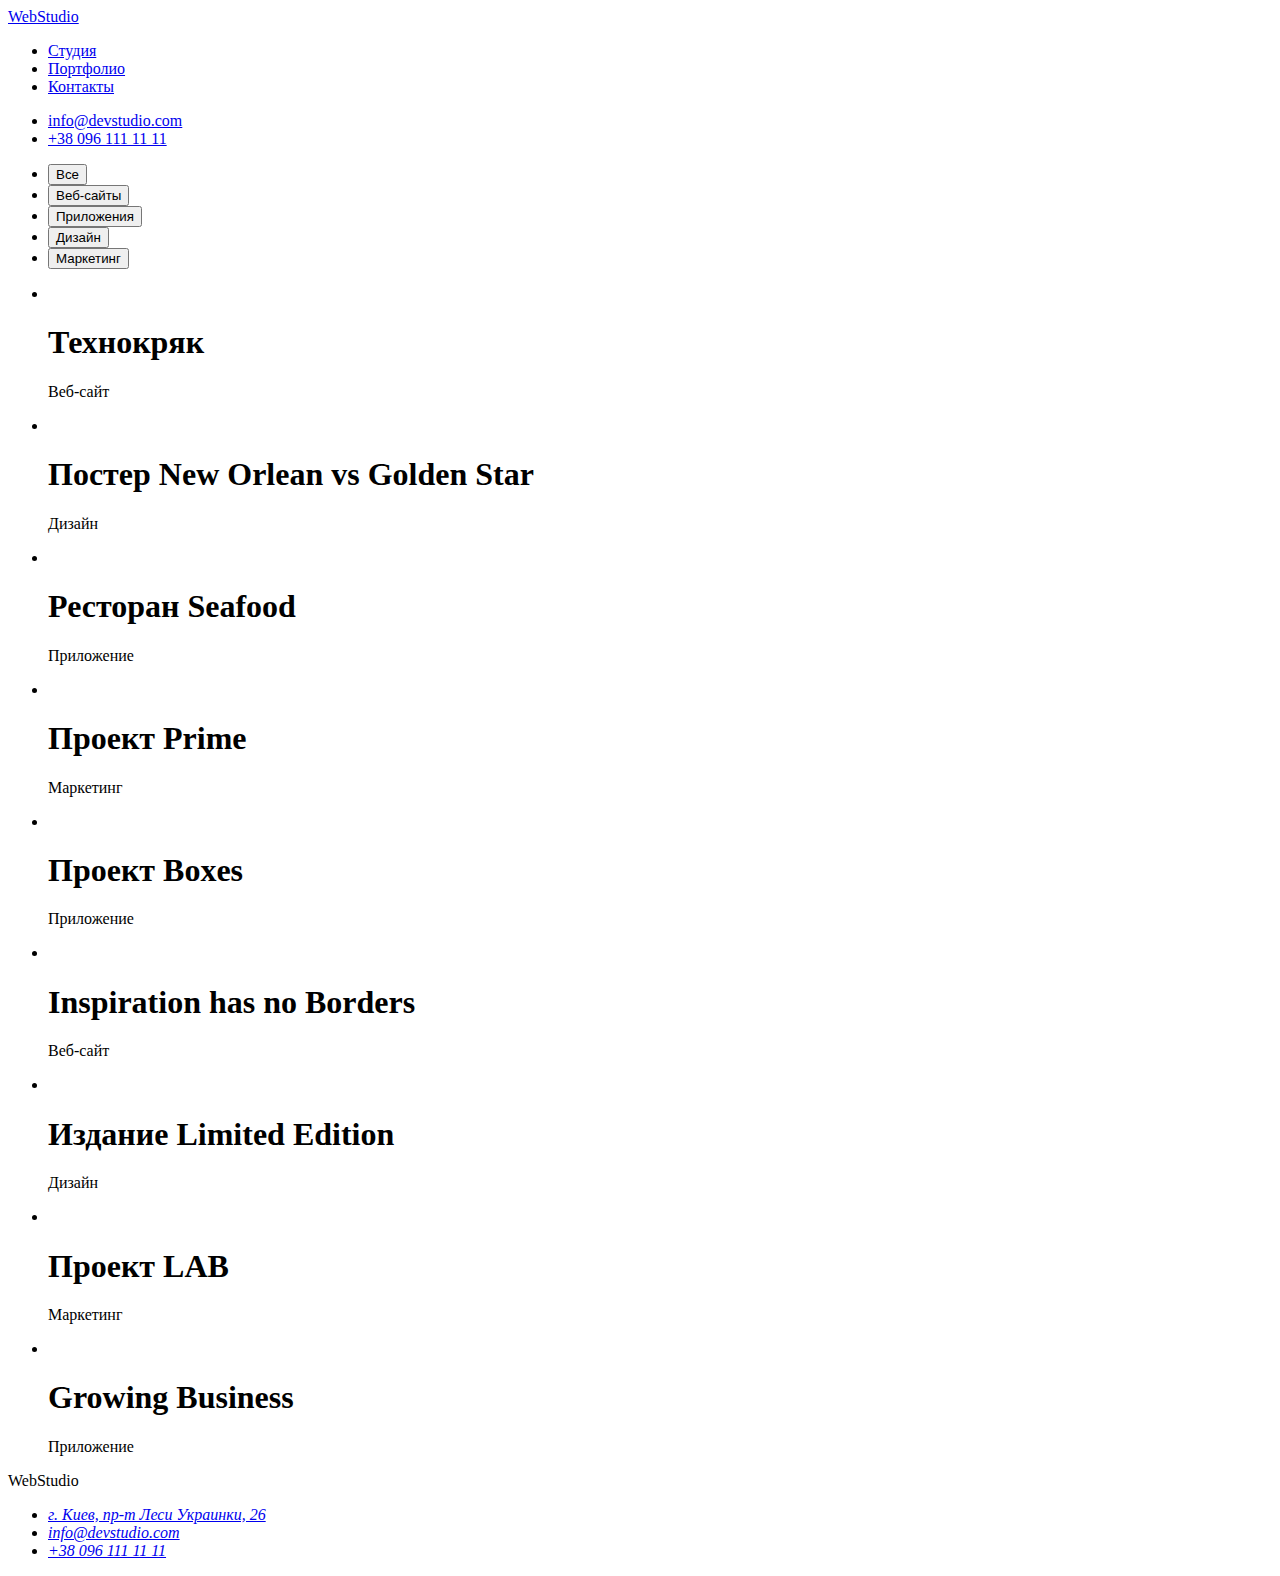
==== portfolio.html @ 0afb04c4 "Create portfolio.html" ====
<!DOCTYPE html>
<html lang="ru">
<head>
    <meta charset="UTF-8" />
    <meta http-equiv="X-UA-Compatible" content="IE=edge" />
    <meta name="viewport" content="width=device-width, initial-scale=1.0" />
    <title>WebStudio</title>
    <link rel="stylesheet" href="./CSS/styles.csss">
</head>
<body>
<!-- HEADER -->
    <header>
        <a href="./index.html"><span>WebStudio</span></a>
        <nav>
            <ul>
                <li><a href="./index.html">Студия</a></li>
                <li><a href="/">Портфолио</a></li>
                <li><a href="/">Контакты</a></li>
            </ul>
        </nav>
        <ul>
            <li><a href="mailto:info@devstudio.com">info@devstudio.com</a></li>
            <li><a href="tel:+38-096-111-11-11">+38 096 111 11 11</a></li>
        </ul>
    </header>
    <main>
<!-- MAIN  -->
     <section>
        <h1 hidden> портфолио проектов</h1>
        <ul>
            <li><button type="button">Все</button></li>
            <li><button type="button">Веб-сайты</button></li>
            <li><button type="button">Приложения</button></li>
            <li><button type="button">Дизайн</button></li>
            <li><button type="button">Маркетинг</button></li>
        </ul>
     </section>
<!-- Portfolio cards -->
     <section>
        <ul>
            <li>
                <a href=""><img src="./image/portfolio/img-1.jpg" alt="" width="370"></a>
                <h1>Технокряк</h1>
                <p>Веб-сайт</p>
            </li>
            <li>
                <a href=""><img src="./image/portfolio/img-2.jpg" alt="" width="370"></a>
                <h1>Постер New Orlean vs Golden Star</h1>
                <p>Дизайн</p>
            </li>
            <li>
                <a href=""><img src="./image/portfolio/img-3.jpg" alt="" width="370"></a>
                <h1>Ресторан Seafood</h1>
                <p>Приложение</p>
            </li>
            <li>
                <a href=""><img src="./image/portfolio/img-4.jpg" alt="" width="370"></a>
                <h1>Проект Prime</h1>
                <p>Маркетинг</p>
            </li>
            <li>
                <a href=""><img src="./image/portfolio/img-5.jpg" alt="" width="370"></a>
                <h1>Проект Boxes</h1>
                <p>Приложение</p>
            </li>
            <li>
                <a href=""><img src="./image/portfolio/img-6.jpg" alt="" width="370"></a>
                <h1 lang="en">Inspiration has no Borders</h1>
                <p>Веб-сайт</p>
            </li>
            <li>
                <a href=""><img src="./image/portfolio/img-7.jpg" alt="" width="370"></a>
                <h1>Издание Limited Edition</h1>
                <p>Дизайн</p>
            </li>
            <li>
                <a href=""><img src="./image/portfolio/img-8.jpg" alt="" width="370"></a>
                <h1>Проект LAB</h1>
                <p>Маркетинг</p>
            </li>
            <li>
                <a href=""><img src="./image/portfolio/img-9.jpg" alt="" width="370"></a>
                <h1 lang="en">Growing Business</h1>
                <p>Приложение</p>
            </li>
        </ul>
     </section>
    </main>
    <footer>
  <!--Footer  -->
        <span>WebStudio</span>
        <address>
            <ul>
                <li><a href="https://goo.gl/maps/YeNabfr8arw7dKwr5" rel="noopener noreferrer"> г. Киев, пр-т Леси Украинки,
                        26</a></li>
                <li><a href="mailto:info@devstudio.com">info@devstudio.com</a></li>
                <li><a href="tel:+38-096-111-11-11">+38 096 111 11 11</a></li>
            </ul>
        </address>
    </footer>
    </body>
    </html>
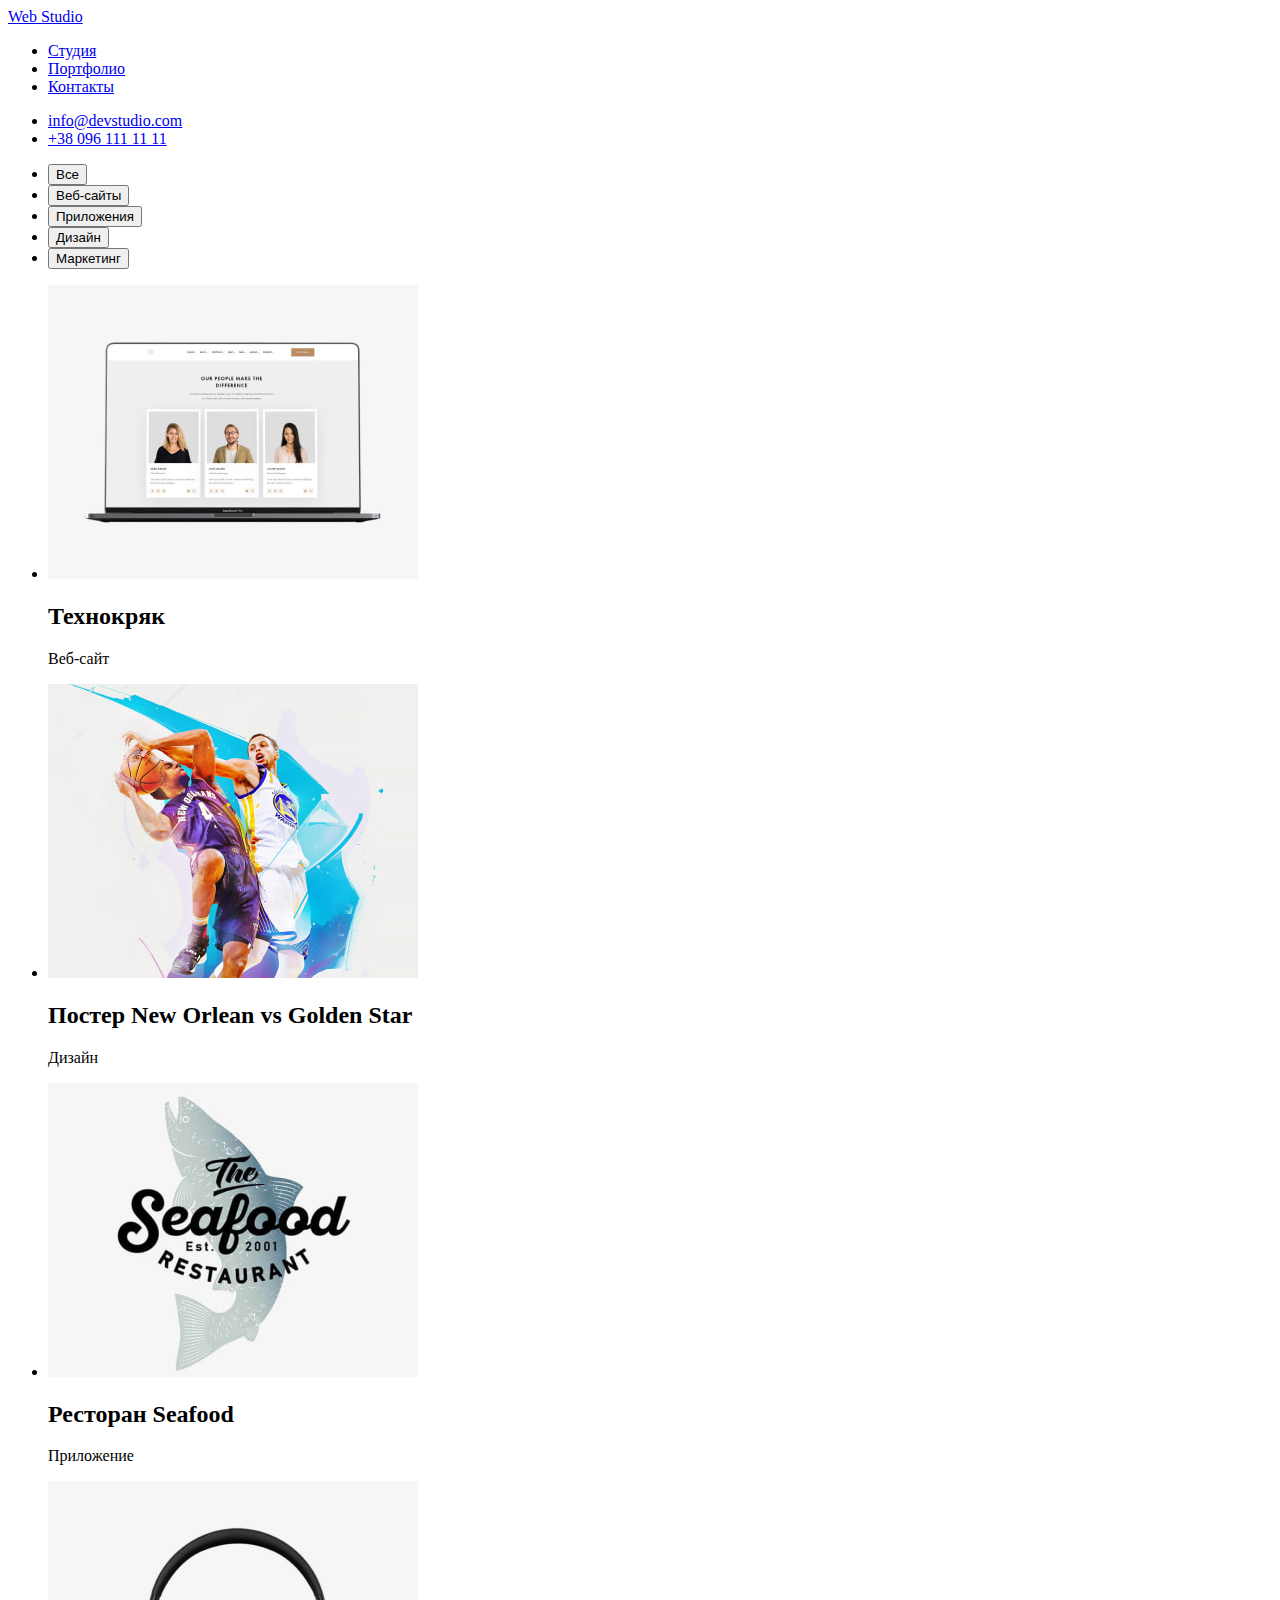
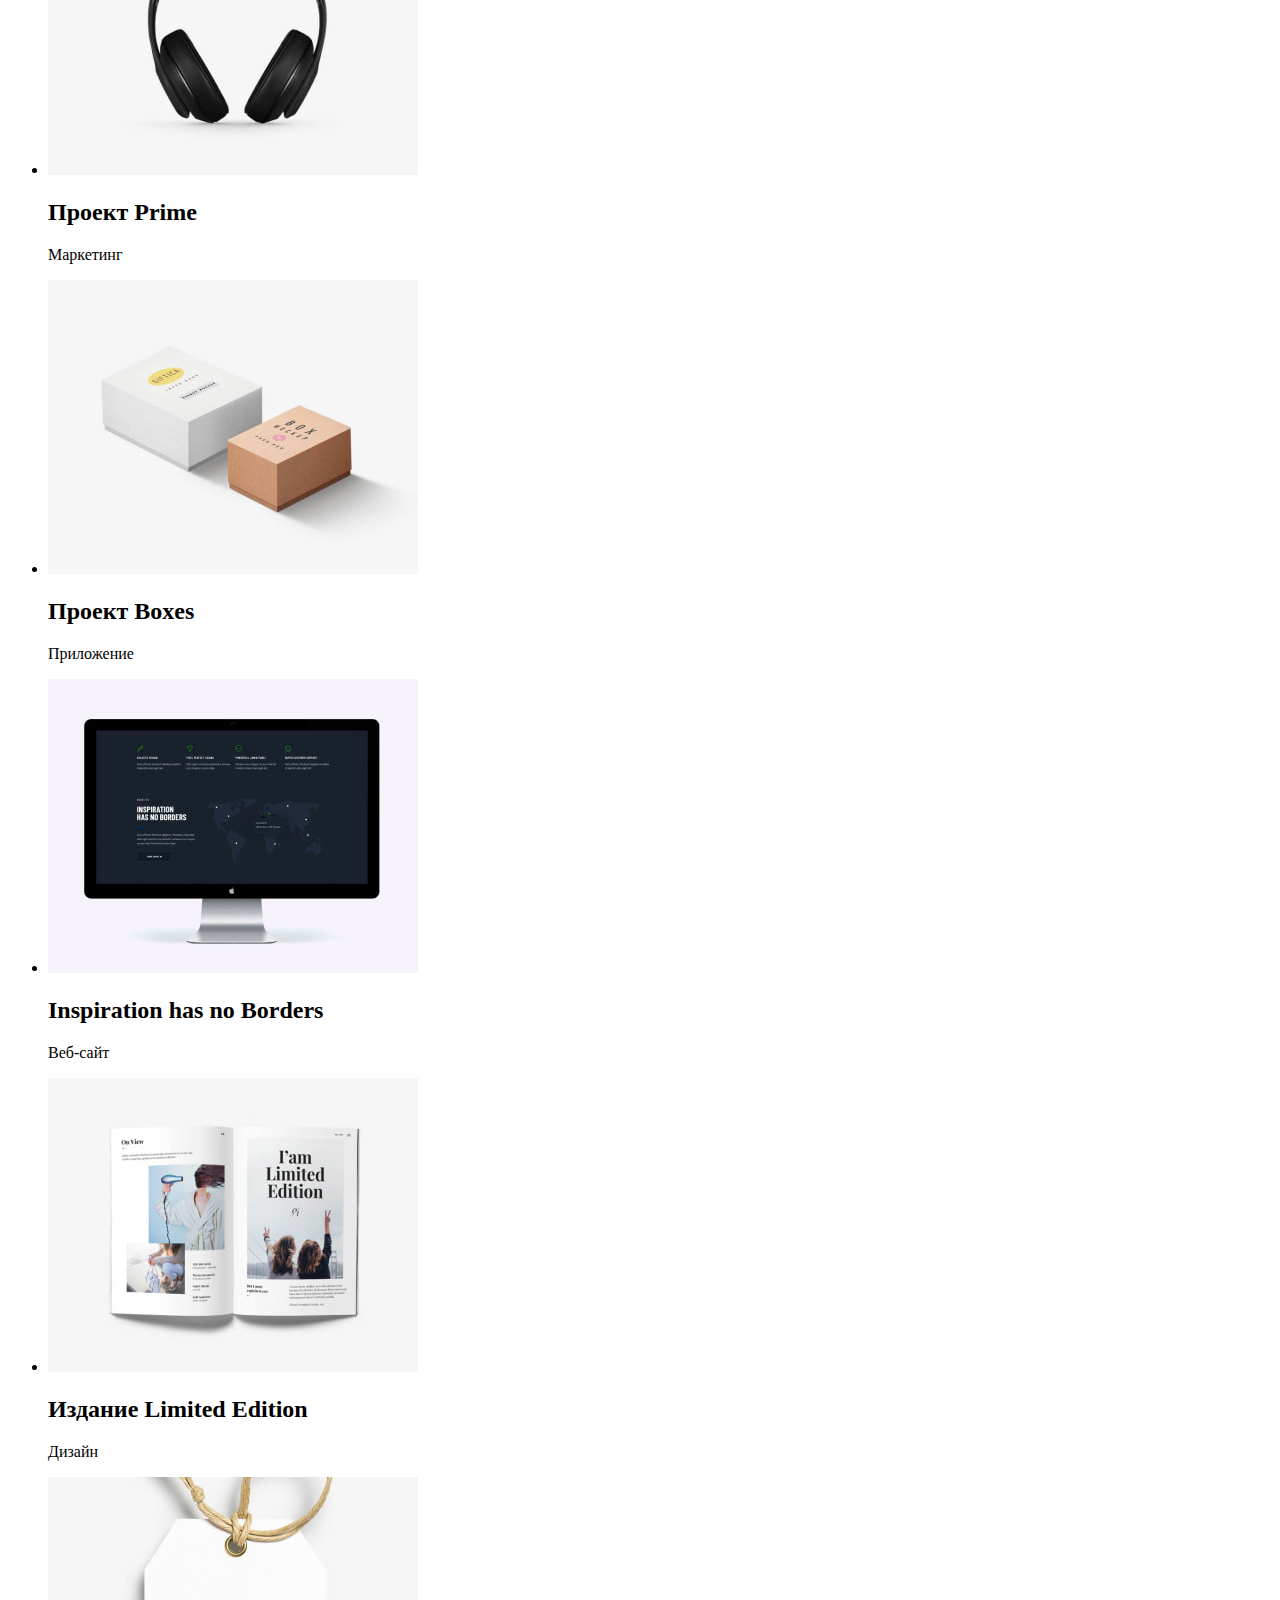
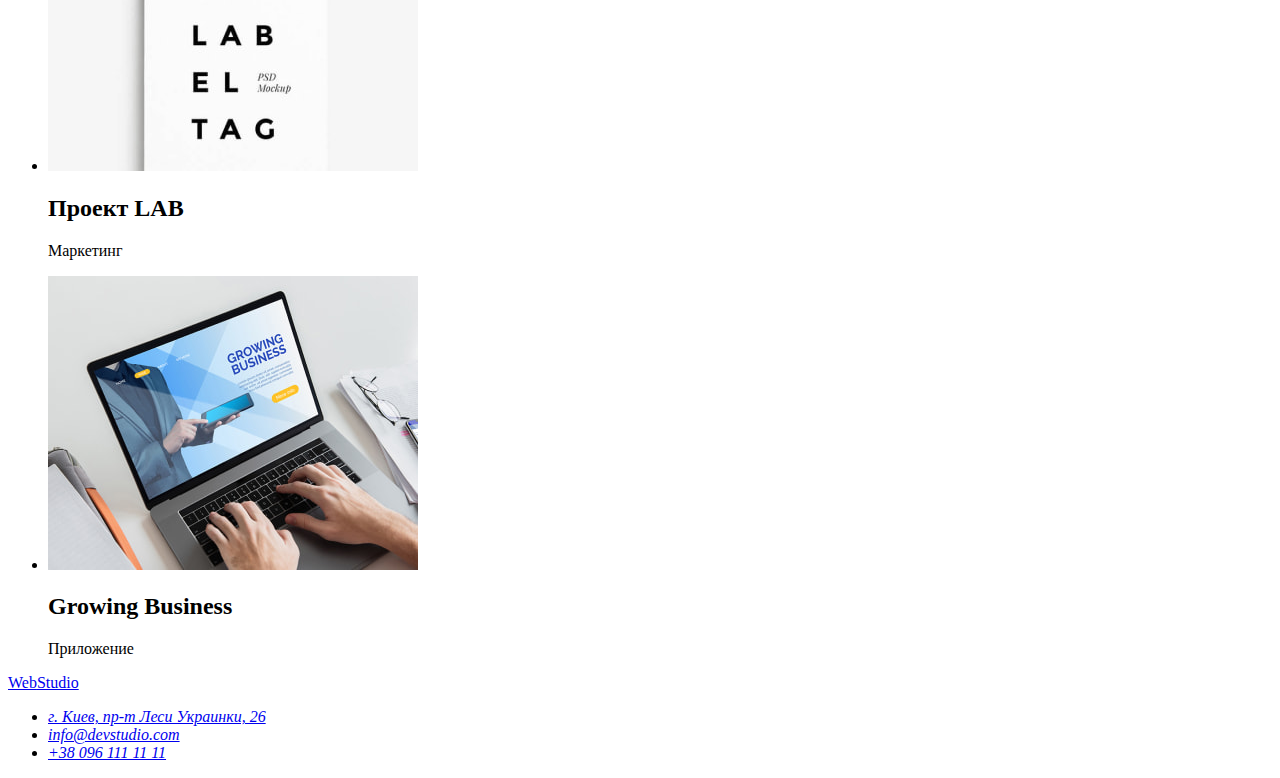
==== commit d40e17d2: "Update portfolio.html" ====
--- a/portfolio.html
+++ b/portfolio.html
@@ -5,96 +5,96 @@
     <meta http-equiv="X-UA-Compatible" content="IE=edge" />
     <meta name="viewport" content="width=device-width, initial-scale=1.0" />
     <title>WebStudio</title>
-    <link rel="stylesheet" href="./CSS/styles.csss">
+    <link rel="stylesheet" href="./CSS/styles.css">
 </head>
 <body>
 <!-- HEADER -->
-    <header>
-        <a href="./index.html"><span>WebStudio</span></a>
-        <nav>
-            <ul>
-                <li><a href="./index.html">Студия</a></li>
-                <li><a href="/">Портфолио</a></li>
-                <li><a href="/">Контакты</a></li>
+    <header class="header">
+        <a class="logo" href="./index.html"><span class="logo-acent">Web</span> Studio</a>
+        <nav class="site-nav">
+            <ul class="site-nav-list">
+                <li class="list-item"><a class="link" href="./index.html">Студия</a></li>
+                <li class="list-item"><a class="link" href="/">Портфолио</a></li>
+                <li class="list-item"><a class="link" href="/">Контакты</a></li>
             </ul>
         </nav>
-        <ul>
-            <li><a href="mailto:info@devstudio.com">info@devstudio.com</a></li>
-            <li><a href="tel:+38-096-111-11-11">+38 096 111 11 11</a></li>
+        <ul class="auth-nav">
+            <li class="list-item"><a class="link" href="mailto:info@devstudio.com">info@devstudio.com</a></li>
+            <li class="list-item"><a class="link" href="tel:+38-096-111-11-11">+38 096 111 11 11</a></li>
         </ul>
     </header>
     <main>
 <!-- MAIN  -->
-     <section>
+     <section class="main">
         <h1 hidden> портфолио проектов</h1>
-        <ul>
-            <li><button type="button">Все</button></li>
-            <li><button type="button">Веб-сайты</button></li>
-            <li><button type="button">Приложения</button></li>
-            <li><button type="button">Дизайн</button></li>
-            <li><button type="button">Маркетинг</button></li>
+        <ul class="filter">
+            <li><button class="filter-btn" type="button">Все</button></li>
+            <li><button class="filter-btn" type="button">Веб-сайты</button></li>
+            <li><button class="filter-btn" type="button">Приложения</button></li>
+            <li><button class="filter-btn" type="button">Дизайн</button></li>
+            <li><button class="filter-btn" type="button">Маркетинг</button></li>
         </ul>
      </section>
 <!-- Portfolio cards -->
-     <section>
-        <ul>
-            <li>
-                <a href=""><img src="./image/portfolio/img-1.jpg" alt="" width="370"></a>
-                <h1>Технокряк</h1>
+     <section class="portfolio">
+        <ul class="portfolio-list">
+            <li class="portfolio-item">
+                <a href=""><img src="./image/portfolio/img-1.jpg" alt="веб-сайт технокряк" width="370"></a>
+                <h2 class="section-title">Технокряк</h2>
                 <p>Веб-сайт</p>
             </li>
-            <li>
-                <a href=""><img src="./image/portfolio/img-2.jpg" alt="" width="370"></a>
-                <h1>Постер New Orlean vs Golden Star</h1>
+            <li class="portfolio-item">
+                <a href=""><img src="./image/portfolio/img-2.jpg" alt="постер баскетбольного турнира" width="370"></a>
+                <h2 class="section-title">Постер New Orlean vs Golden Star</h2>
                 <p>Дизайн</p>
             </li>
-            <li>
-                <a href=""><img src="./image/portfolio/img-3.jpg" alt="" width="370"></a>
-                <h1>Ресторан Seafood</h1>
+            <li class="portfolio-item">
+                <a href=""><img src="./image/portfolio/img-3.jpg" alt="обложка приложения рыбный ресторан" width="370"></a>
+                <h2 class="section-title">Ресторан Seafood</h2>
                 <p>Приложение</p>
             </li>
-            <li>
-                <a href=""><img src="./image/portfolio/img-4.jpg" alt="" width="370"></a>
-                <h1>Проект Prime</h1>
+            <li class="portfolio-item">
+                <a href=""><img src="./image/portfolio/img-4.jpg" alt="наушники" width="370"></a>
+                <h2 class="section-title">Проект Prime</h2>
                 <p>Маркетинг</p>
             </li>
-            <li>
-                <a href=""><img src="./image/portfolio/img-5.jpg" alt="" width="370"></a>
-                <h1>Проект Boxes</h1>
+            <li class="portfolio-item">
+                <a href=""><img src="./image/portfolio/img-5.jpg" alt="две коробки" width="370"></a>
+                <h2 class="section-title">Проект Boxes</h2>
                 <p>Приложение</p>
             </li>
-            <li>
-                <a href=""><img src="./image/portfolio/img-6.jpg" alt="" width="370"></a>
-                <h1 lang="en">Inspiration has no Borders</h1>
+            <li class="portfolio-item">
+                <a href=""><img src="./image/portfolio/img-6.jpg" alt="монитор" width="370"></a>
+                <h2 class="section-title" lang="en">Inspiration has no Borders</h2>
                 <p>Веб-сайт</p>
             </li>
-            <li>
-                <a href=""><img src="./image/portfolio/img-7.jpg" alt="" width="370"></a>
-                <h1>Издание Limited Edition</h1>
+            <li class="portfolio-item">
+                <a href=""><img src="./image/portfolio/img-7.jpg" alt="дизайн издания" width="370"></a>
+                <h2 class="section-title">Издание Limited Edition</h2>
                 <p>Дизайн</p>
             </li>
-            <li>
-                <a href=""><img src="./image/portfolio/img-8.jpg" alt="" width="370"></a>
-                <h1>Проект LAB</h1>
+            <li class="portfolio-item">
+                <a href=""><img src="./image/portfolio/img-8.jpg" alt="бирка лаб" width="370"></a>
+                <h2 class="section-title">Проект LAB</h2>
                 <p>Маркетинг</p>
             </li>
-            <li>
-                <a href=""><img src="./image/portfolio/img-9.jpg" alt="" width="370"></a>
-                <h1 lang="en">Growing Business</h1>
+            <li class="portfolio-item">
+                <a href=""><img src="./image/portfolio/img-9.jpg" alt="ноутбук" width="370"></a>
+                <h2 class="section-title" lang="en">Growing Business</h2>
                 <p>Приложение</p>
             </li>
         </ul>
      </section>
     </main>
-    <footer>
-  <!--Footer  -->
-        <span>WebStudio</span>
-        <address>
-            <ul>
-                <li><a href="https://goo.gl/maps/YeNabfr8arw7dKwr5" rel="noopener noreferrer"> г. Киев, пр-т Леси Украинки,
-                        26</a></li>
-                <li><a href="mailto:info@devstudio.com">info@devstudio.com</a></li>
-                <li><a href="tel:+38-096-111-11-11">+38 096 111 11 11</a></li>
+<!-- Footer -->
+    <footer class="footer">
+        <a class="logo" href="./index.html"><span class="logo-acent">Web</span>Studio</a>
+        <address class="address">
+            <ul class="address-list">
+                <li class="addres-item"><a class="address-link" href="https://goo.gl/maps/YeNabfr8arw7dKwr5"
+                        rel="noopener noreferrer"> г. Киев, пр-т Леси Украинки, 26</a></li>
+                <li class="addres-item"><a class="address-link" href="mailto:info@devstudio.com">info@devstudio.com</a></li>
+                <li class="addres-item"><a class="address-link" href="tel:+38-096-111-11-11">+38 096 111 11 11</a></li>
             </ul>
         </address>
     </footer>
--- a/CSS/styles.css
+++ b/CSS/styles.css
@@ -0,0 +1,6 @@
+:root {
+    --text-color-title: #212121;
+    --text-color: #757575;
+    --text-acent: #2196F3;
+    --text-whithe: #FFFFFF;
+}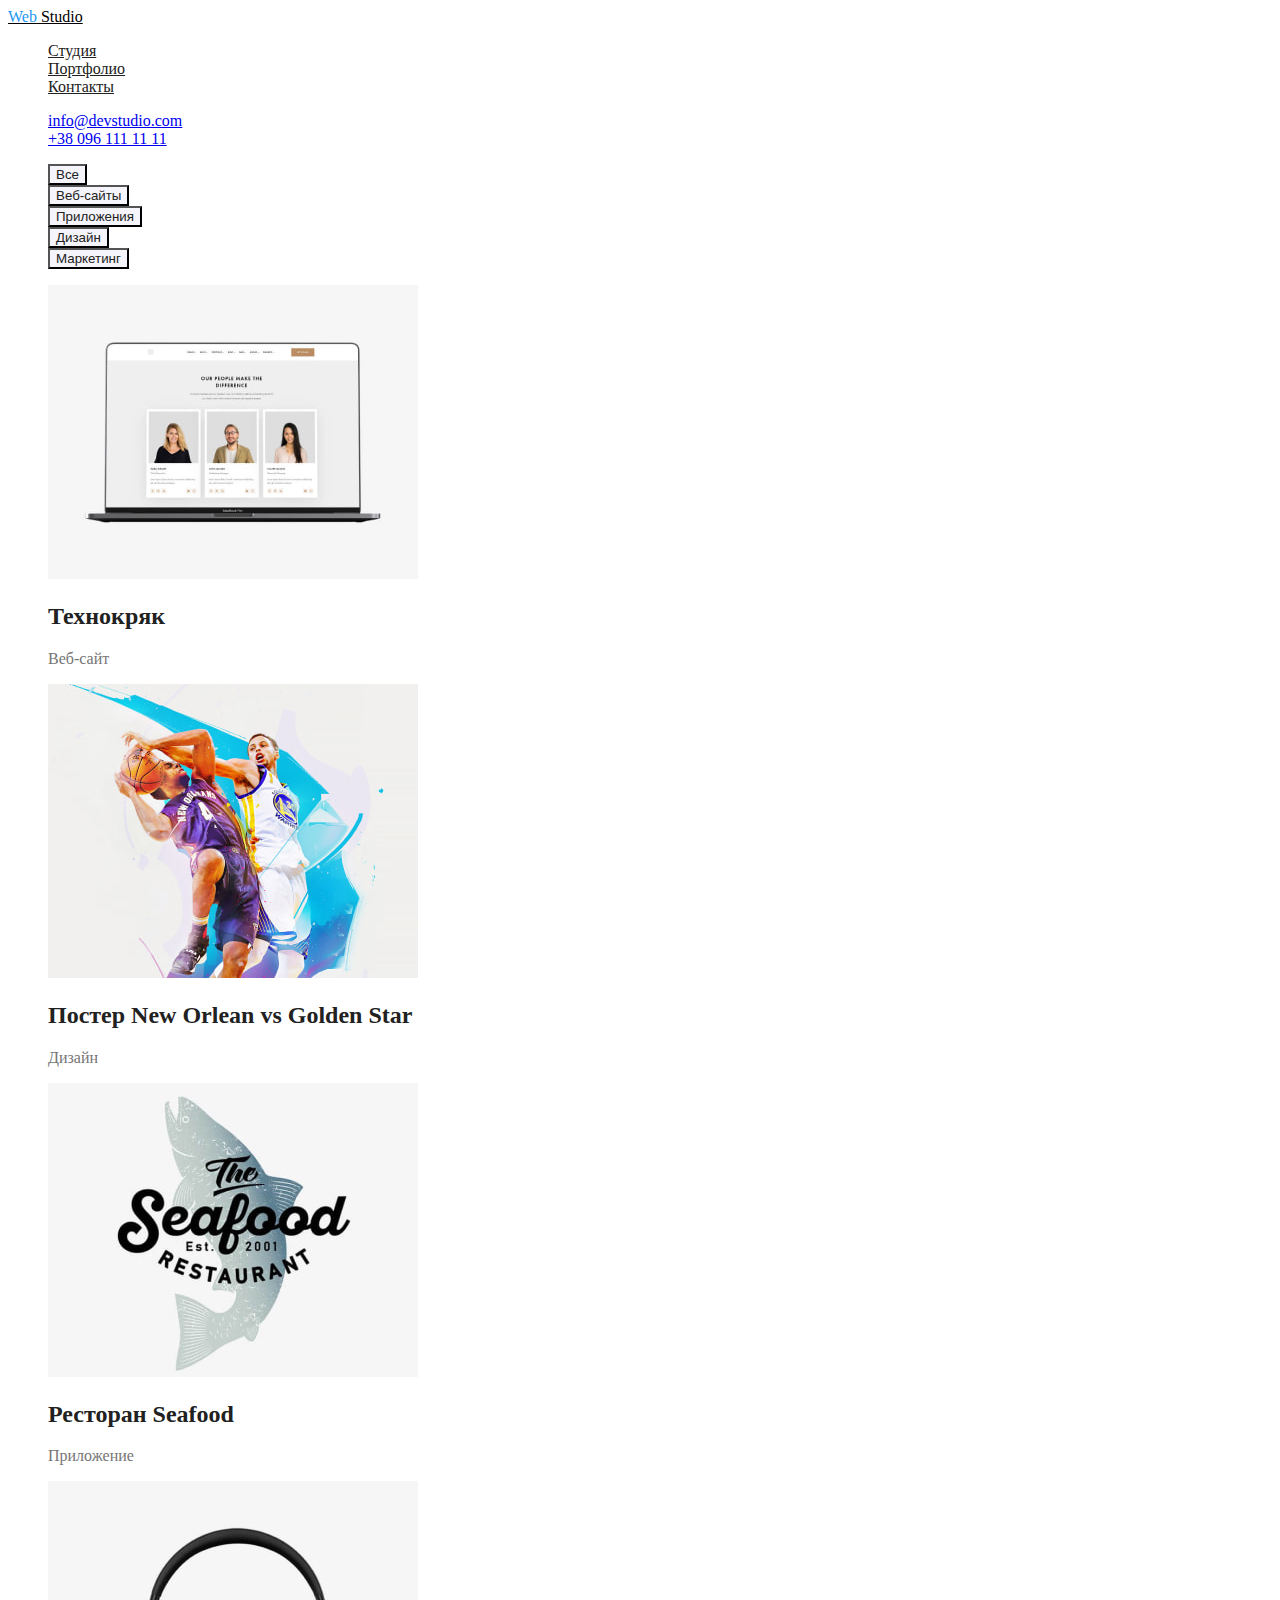
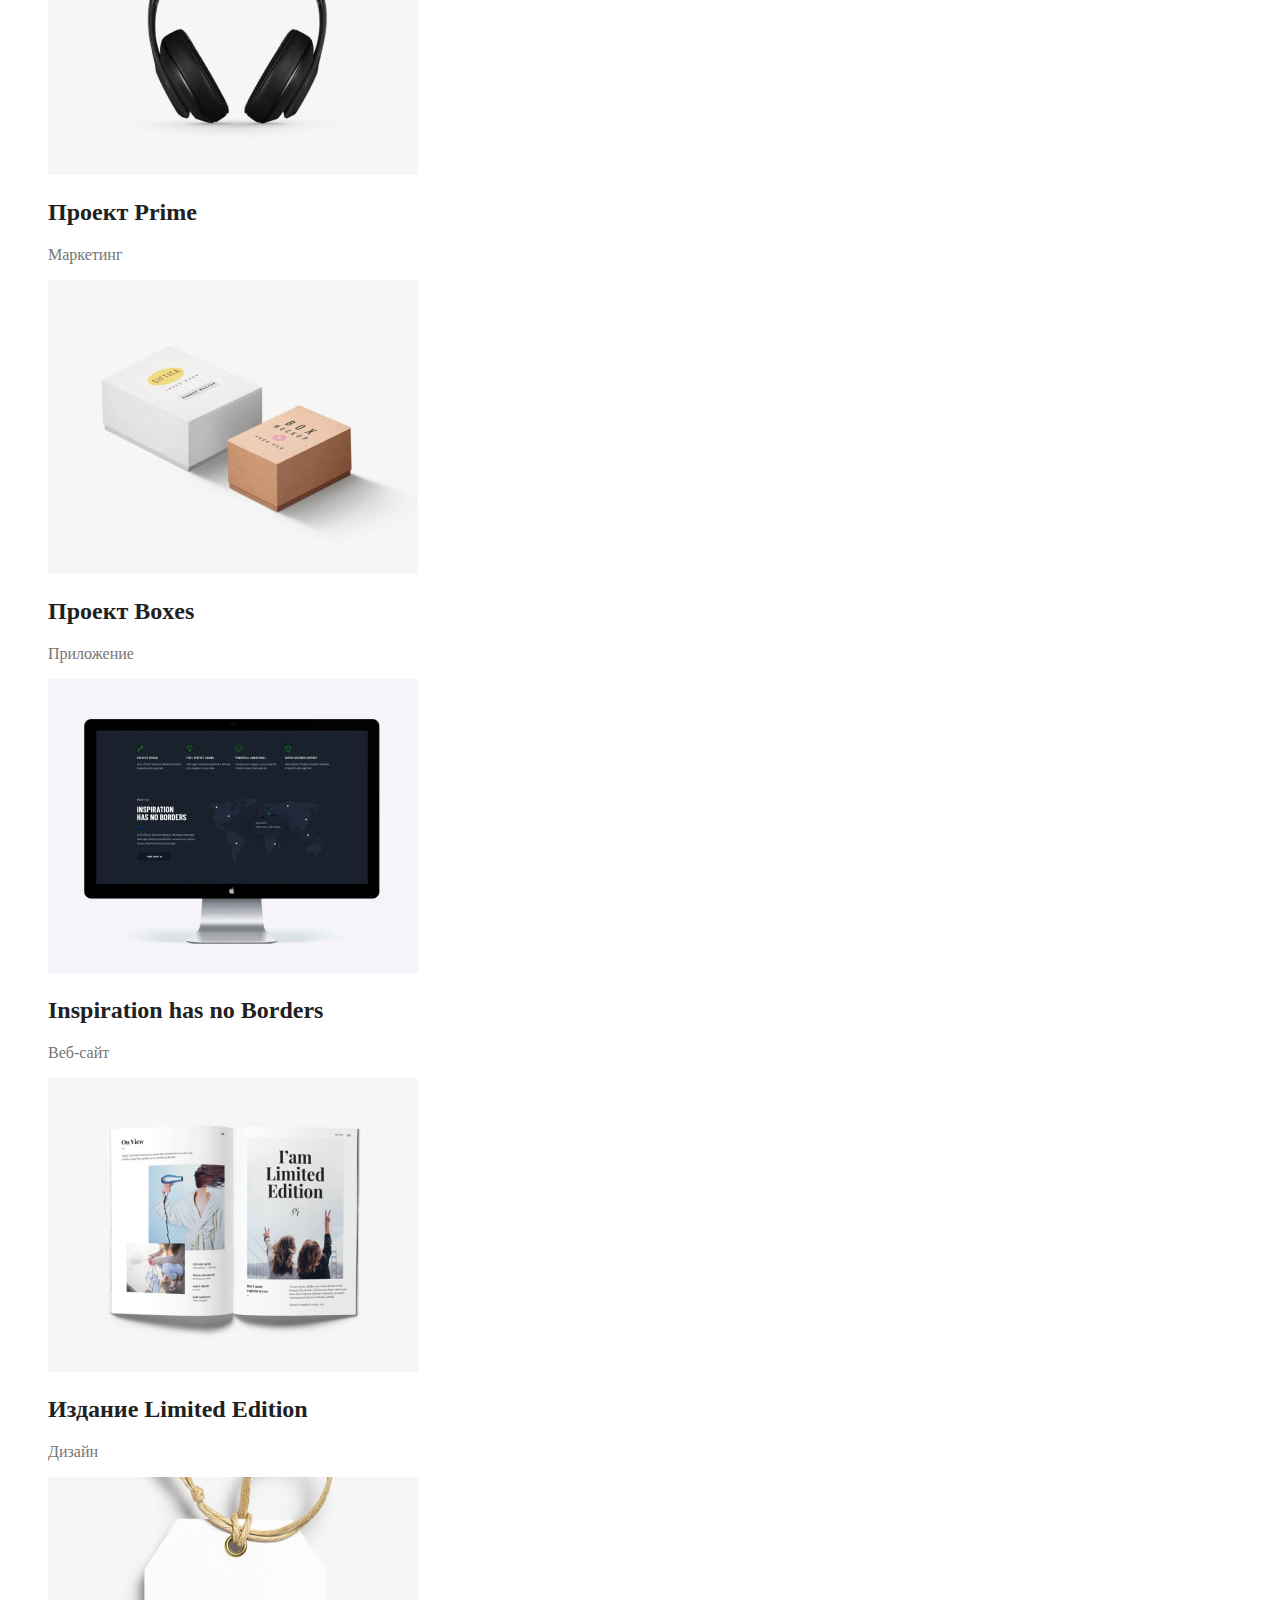
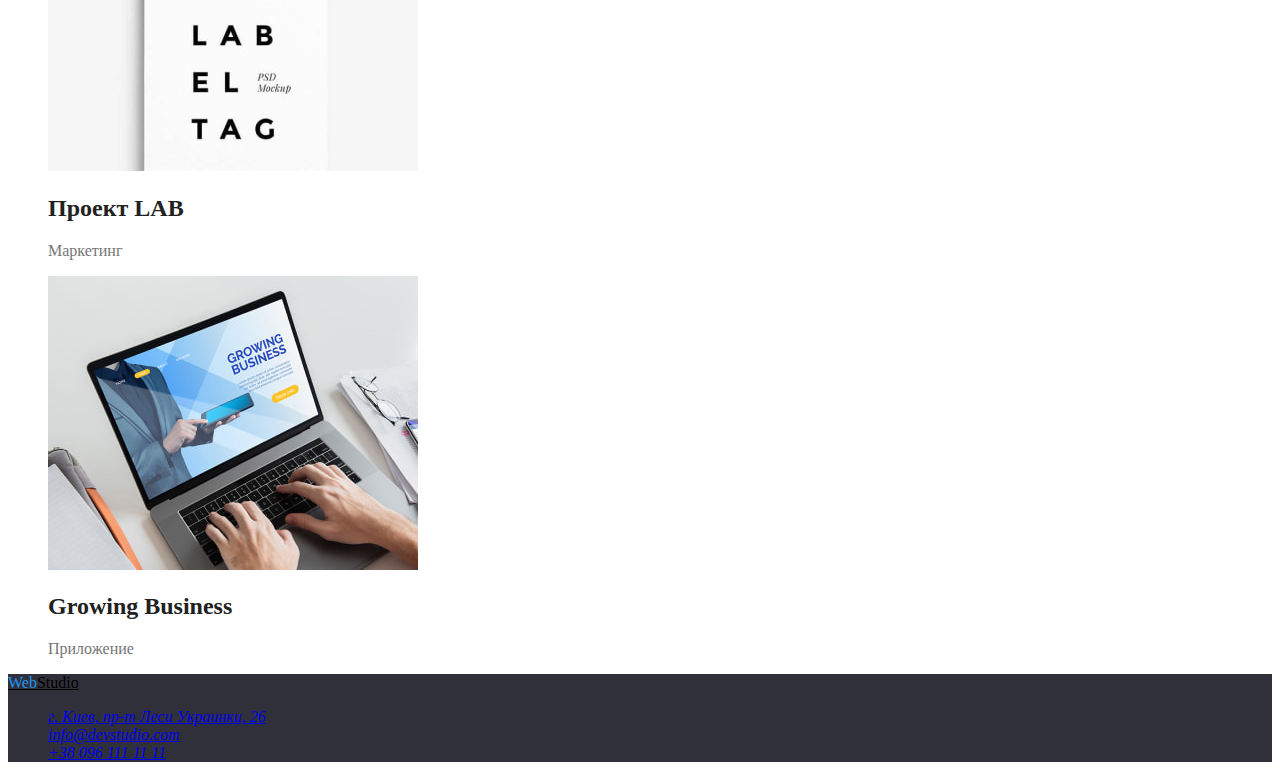
==== commit a9ff9279: "Update portfolio.html" ====
--- a/portfolio.html
+++ b/portfolio.html
@@ -5,6 +5,12 @@
     <meta http-equiv="X-UA-Compatible" content="IE=edge" />
     <meta name="viewport" content="width=device-width, initial-scale=1.0" />
     <title>WebStudio</title>
+    <link rel="preconnect" href="https://fonts.googleapis.com">
+    <link rel="preconnect" href="https://fonts.gstatic.com" crossorigin>
+    <link href="https://fonts.googleapis.com/css2?family=Montserrat:wght@400;700&family=Raleway:wght@700&display=swap" rel="stylesheet">
+    <link rel="preconnect" href="https://fonts.googleapis.com">
+    <link rel="preconnect" href="https://fonts.gstatic.com" crossorigin>
+    <link href="https://fonts.googleapis.com/css2?family=Montserrat:wght@400;700&family=Raleway:wght@700&family=Roboto:wght@400;500;700;900&display=swap" rel="stylesheet">
     <link rel="stylesheet" href="./CSS/styles.css">
 </head>
 <body>
--- a/CSS/styles.css
+++ b/CSS/styles.css
@@ -1,6 +1,77 @@
 :root {
     --text-color-title: #212121;
     --text-color: #757575;
-    --text-acent: #2196F3;
-    --text-whithe: #FFFFFF;
+    --acent: #2196F3;
+    --background: #E5E5E5;
+    --white: #ffffff;
+    --dark: #2F303A;
+}
+/* основные стили */
+body {
+    color: var(--text-color);
+    background-color: var(--white);
+}
+ul {
+    list-style: none;
+}
+.section-title,
+.title {
+    color: var(--text-color-title);
+}
+.logo {
+    color: #000000;
+}
+.logo span {
+    color: var(--acent);
+}
+
+/* стили для меню сайта */
+.site-nav a {
+    color: var(--text-color-title);
+}
+.site-nav a:hover,
+.site-nav a:focus {
+    color: var(--acent);
+}
+.auth-nav a:hover,
+.auth-nav a:focus {
+        color: var(--acent);
+    }
+/* стили для героя */
+.hero {
+    background-color: var(--dark);
+}
+.hero-title {
+    color: var(--white);
+}
+.hero-button {
+    color: var(--white);
+    background-color: var(--acent);
+}
+/* стили для секции наша команда */
+.team {
+    background-color: var(--background);
+}
+.team-list li {
+    background-color: var(--white);
+}
+/* стили для футера */
+footer {
+    background-color: var(--dark);
+}
+.address-list {
+    color: #FFFFFF99;
+}
+.address-list:first-child {
+    color: var(--white);
+}
+/* стили кнопок фильтра в портфолио */
+button {
+    color: var(--text-color-title);
+    background-color: #F5F4FA;
+}
+button:hover,
+button:focus {
+color: var(--white);
+background-color: var(--acent);
 }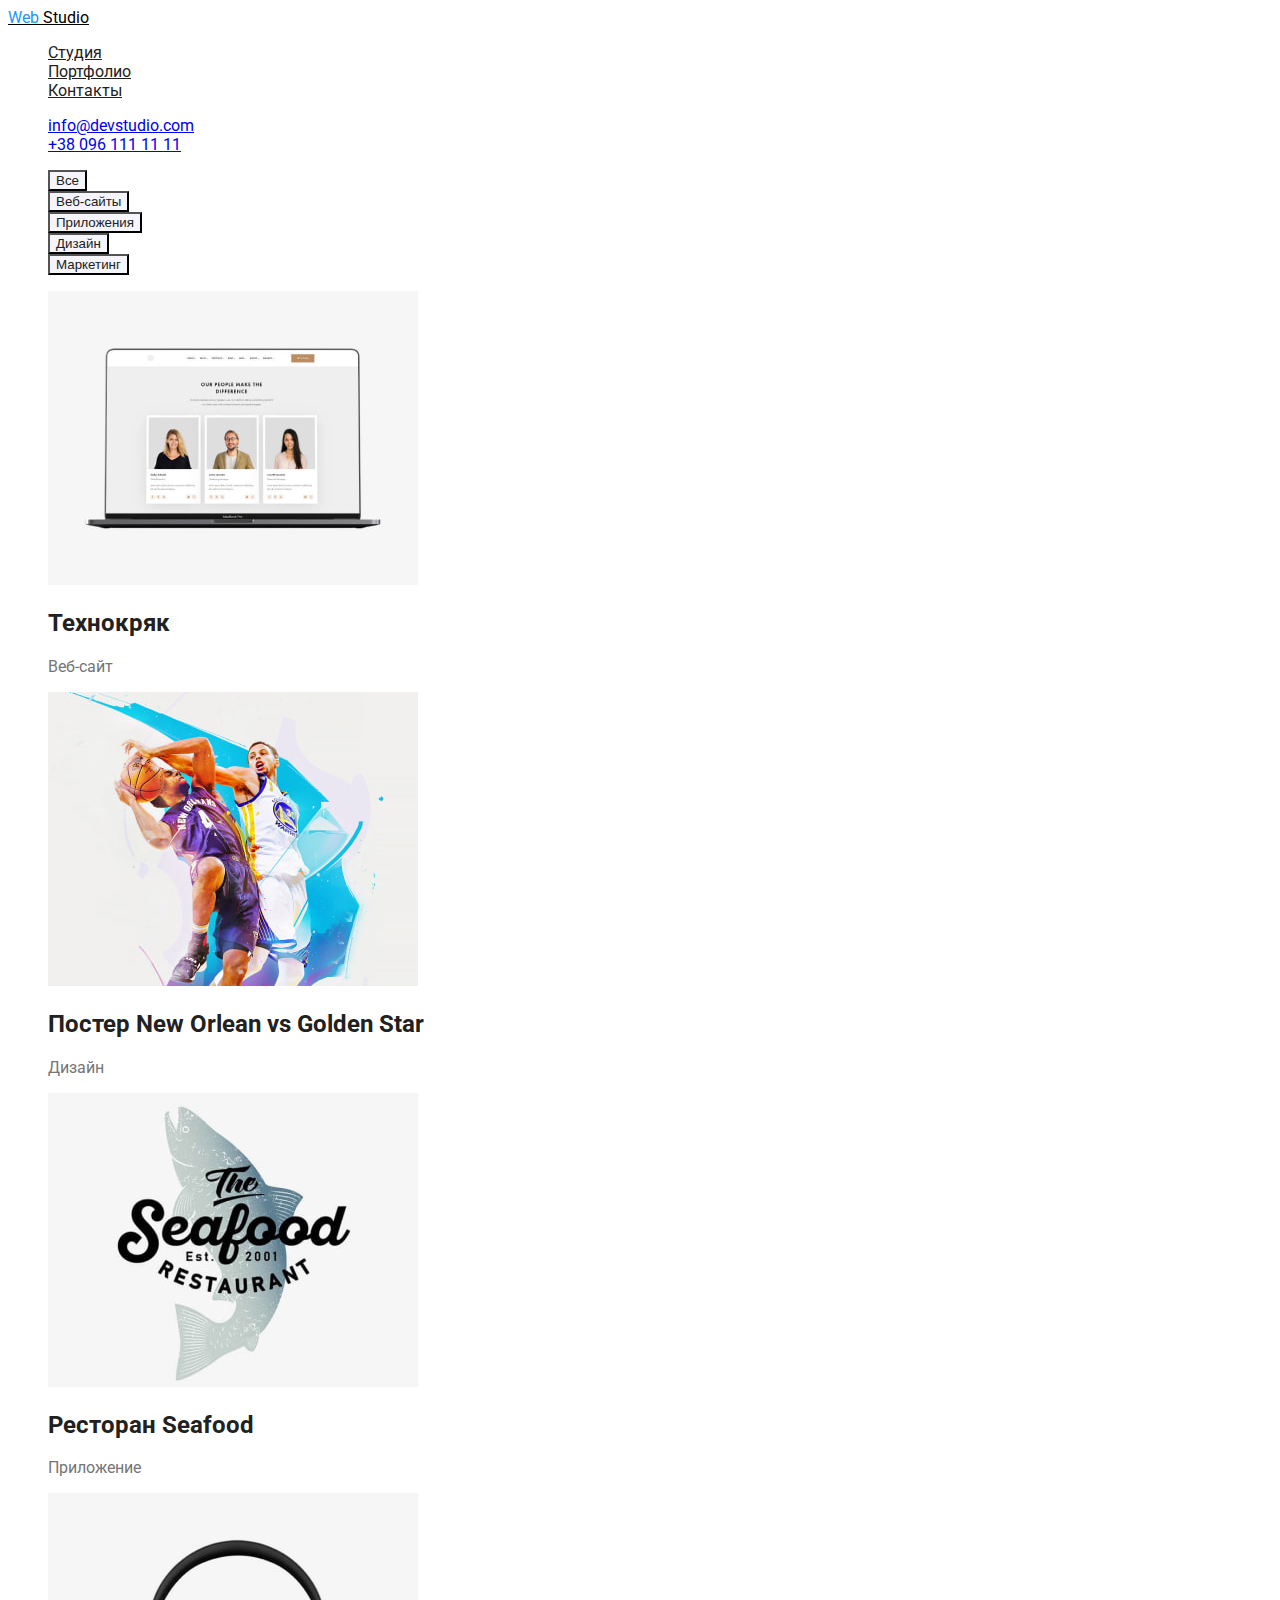
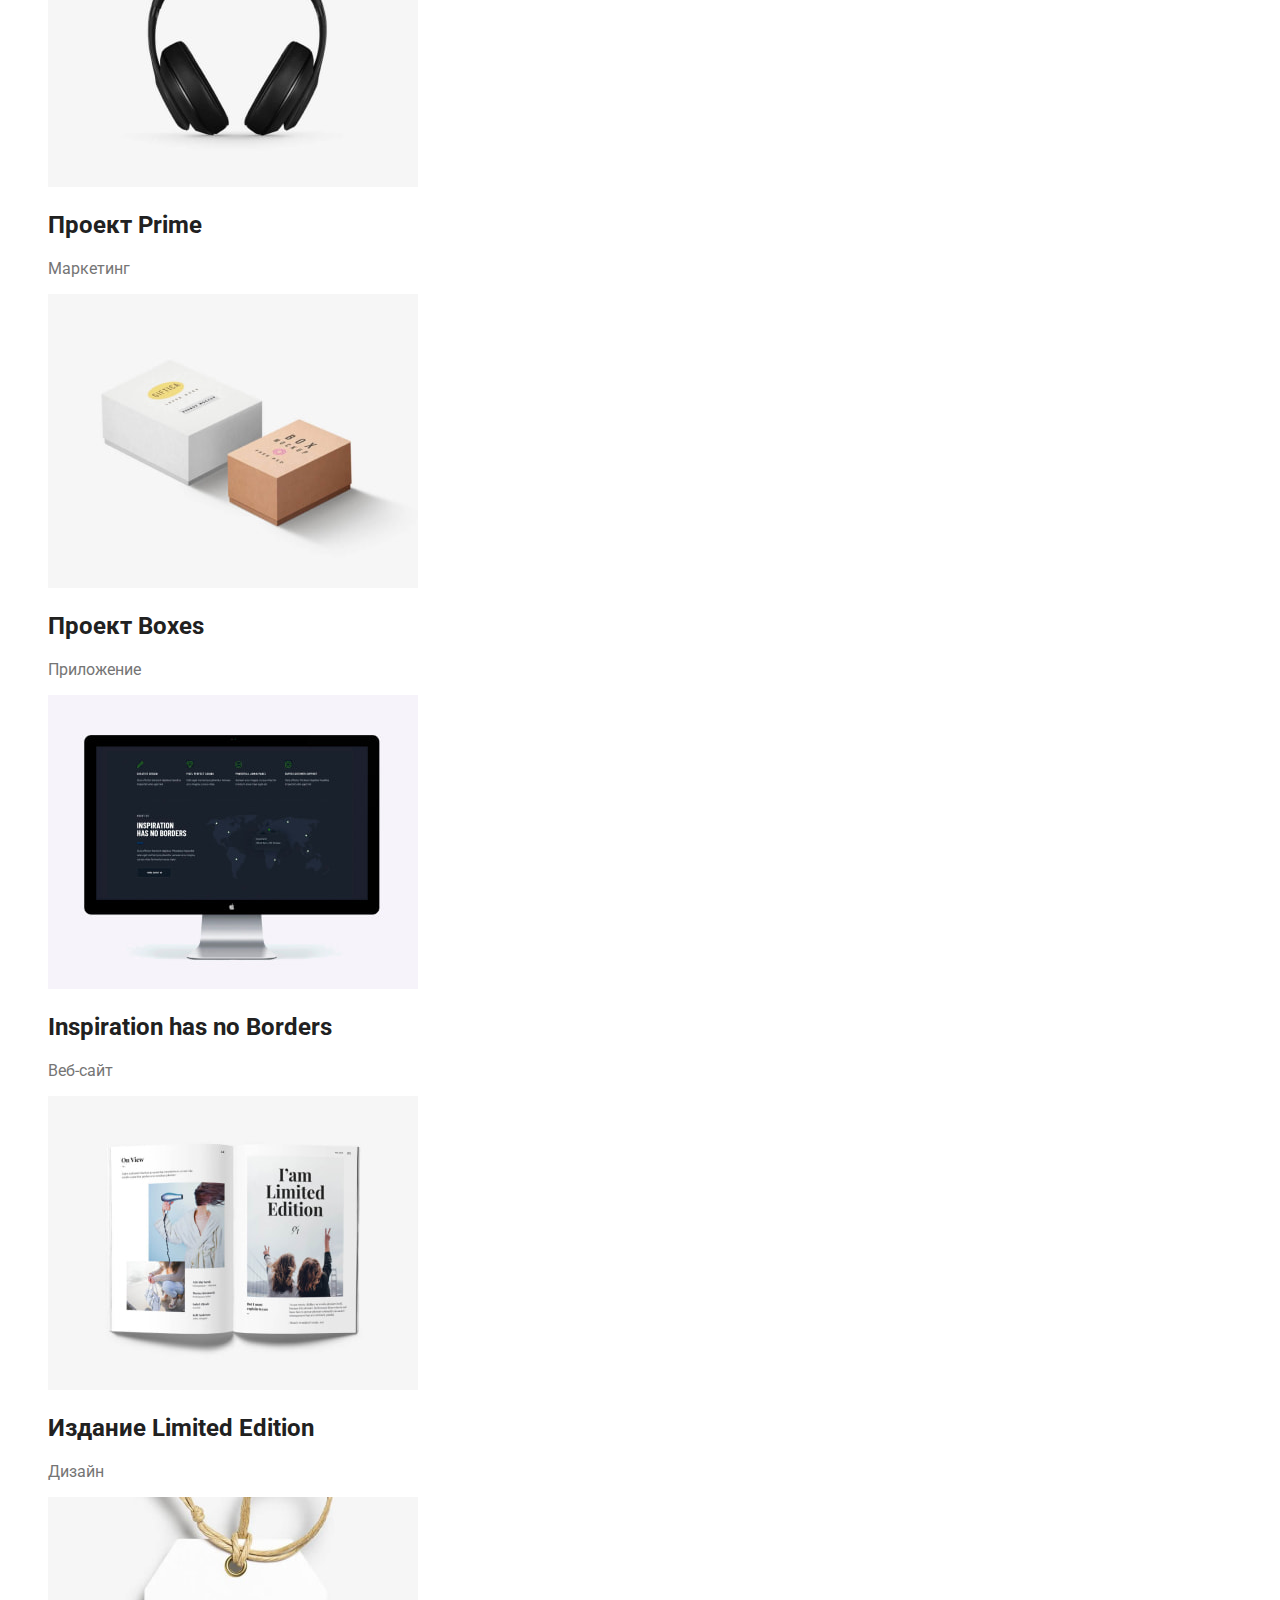
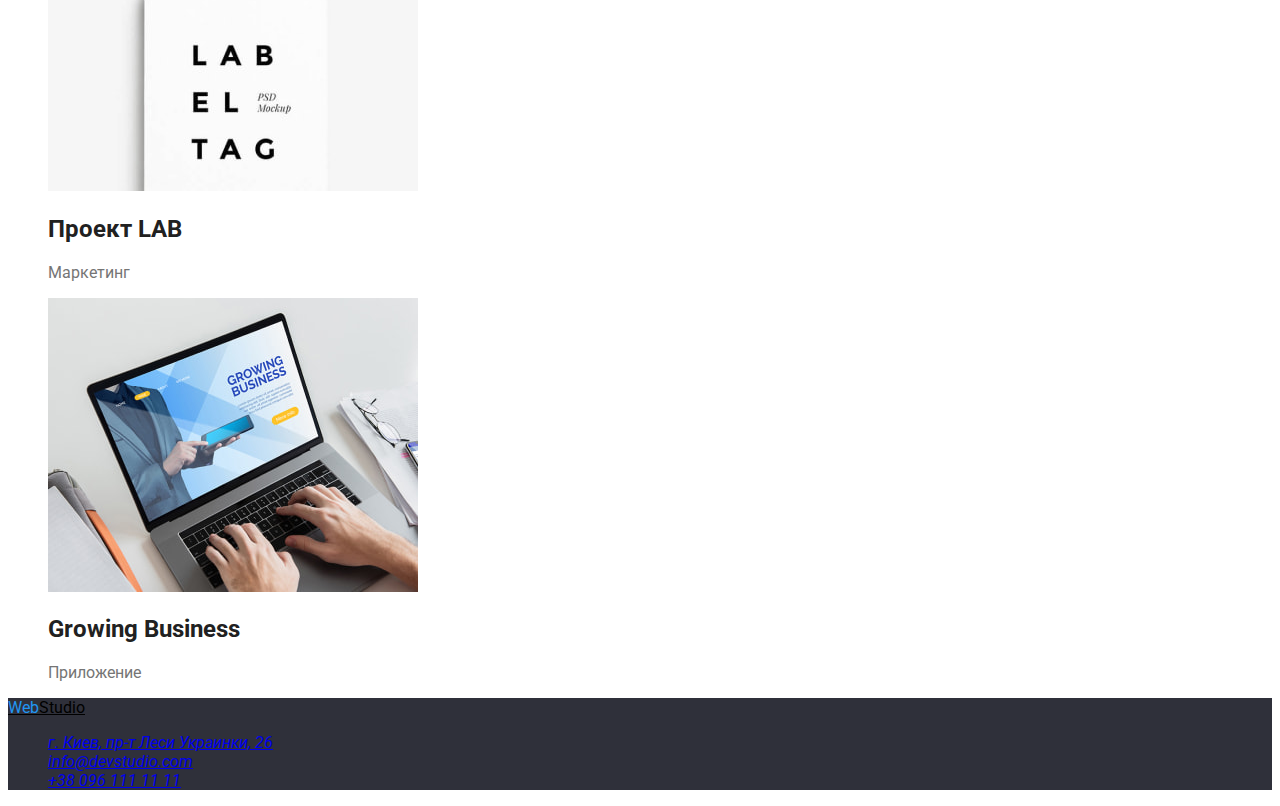
==== commit 9b1c6795: "Update portfolio.html" ====
--- a/portfolio.html
+++ b/portfolio.html
@@ -20,11 +20,11 @@
         <nav class="site-nav">
             <ul class="site-nav-list">
                 <li class="list-item"><a class="link" href="./index.html">Студия</a></li>
-                <li class="list-item"><a class="link" href="/">Портфолио</a></li>
+                <li class="list-item"><a class="link" href="./portfolio.html">Портфолио</a></li>
                 <li class="list-item"><a class="link" href="/">Контакты</a></li>
             </ul>
         </nav>
-        <ul class="auth-nav">
+        <ul class="contact-list">
             <li class="list-item"><a class="link" href="mailto:info@devstudio.com">info@devstudio.com</a></li>
             <li class="list-item"><a class="link" href="tel:+38-096-111-11-11">+38 096 111 11 11</a></li>
         </ul>
@@ -33,7 +33,7 @@
 <!-- MAIN  -->
      <section class="main">
         <h1 hidden> портфолио проектов</h1>
-        <ul class="filter">
+        <ul class="filter-list">
             <li><button class="filter-btn" type="button">Все</button></li>
             <li><button class="filter-btn" type="button">Веб-сайты</button></li>
             <li><button class="filter-btn" type="button">Приложения</button></li>
--- a/CSS/styles.css
+++ b/CSS/styles.css
@@ -10,6 +10,9 @@
 body {
     color: var(--text-color);
     background-color: var(--white);
+    font-family: 'Montserrat', sans-serif;
+        font-family: 'Raleway', sans-serif;
+        font-family: 'Roboto', sans-serif;
 }
 ul {
     list-style: none;
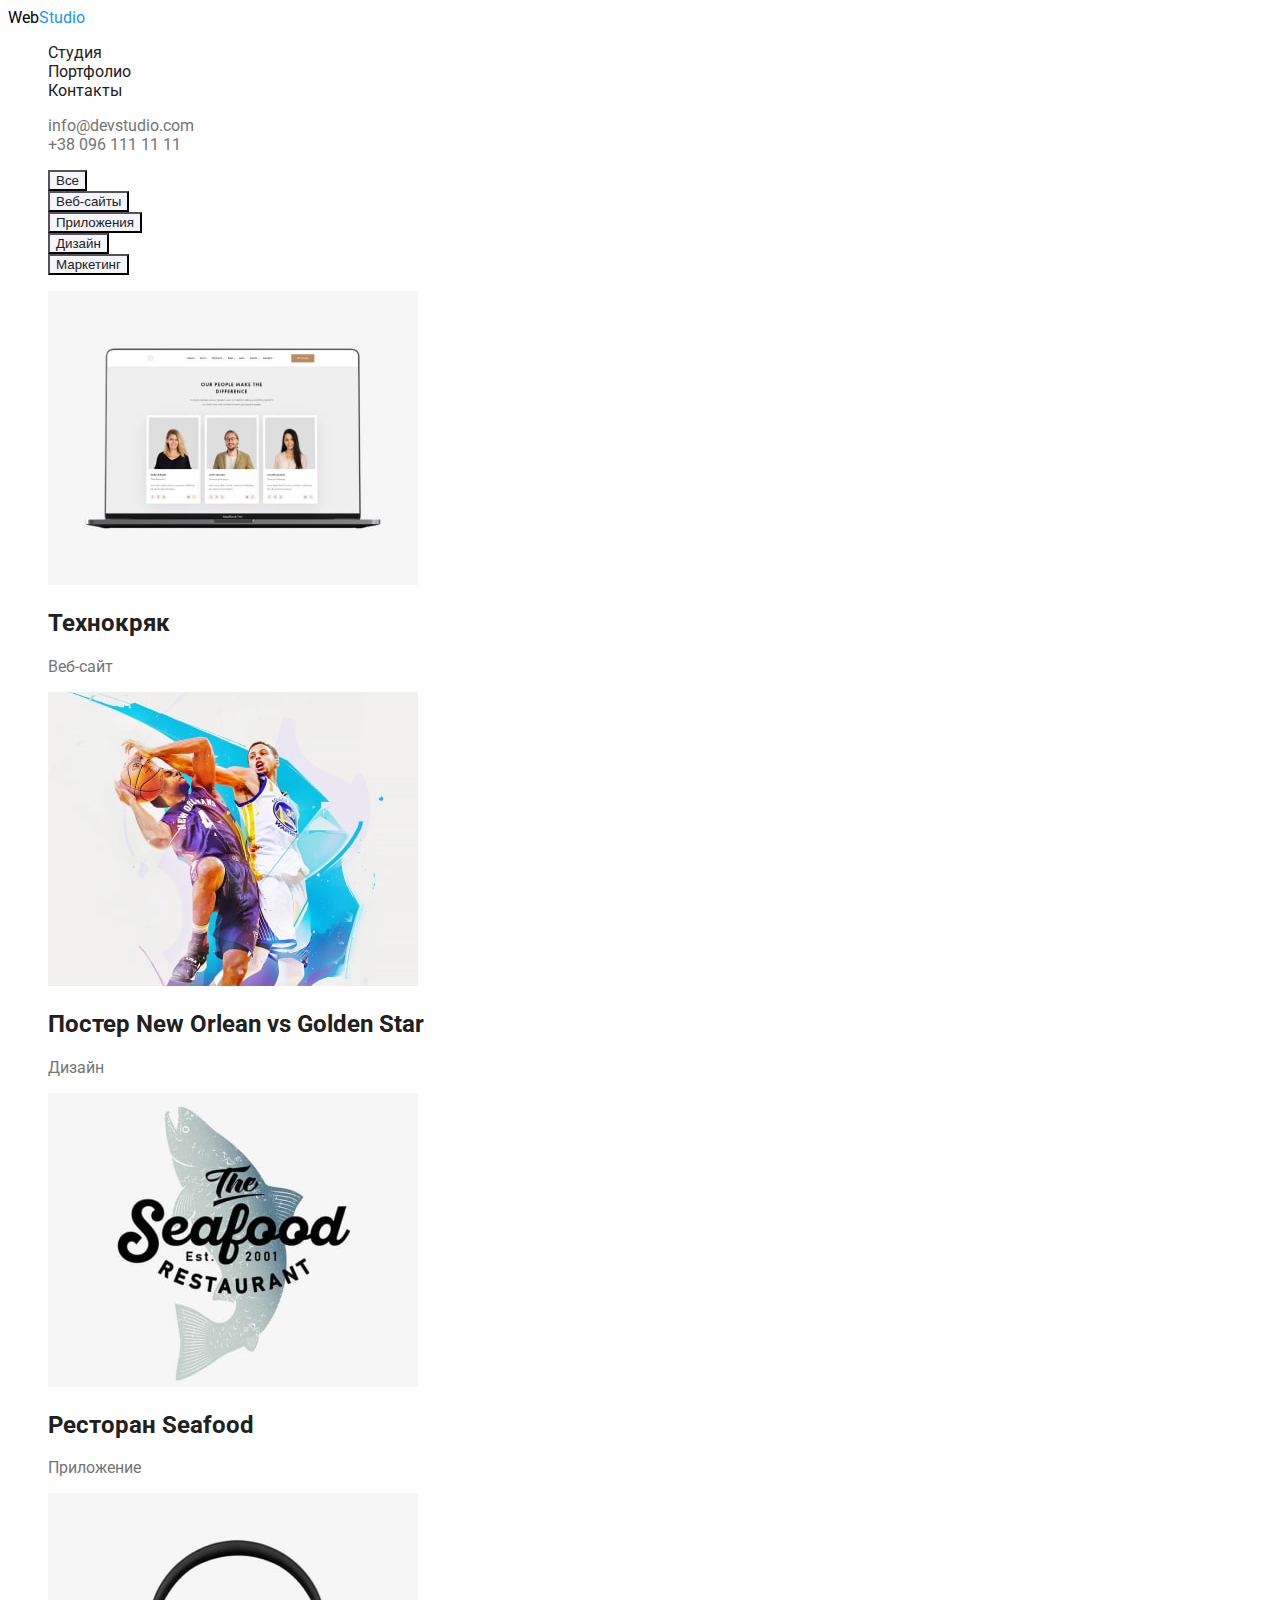
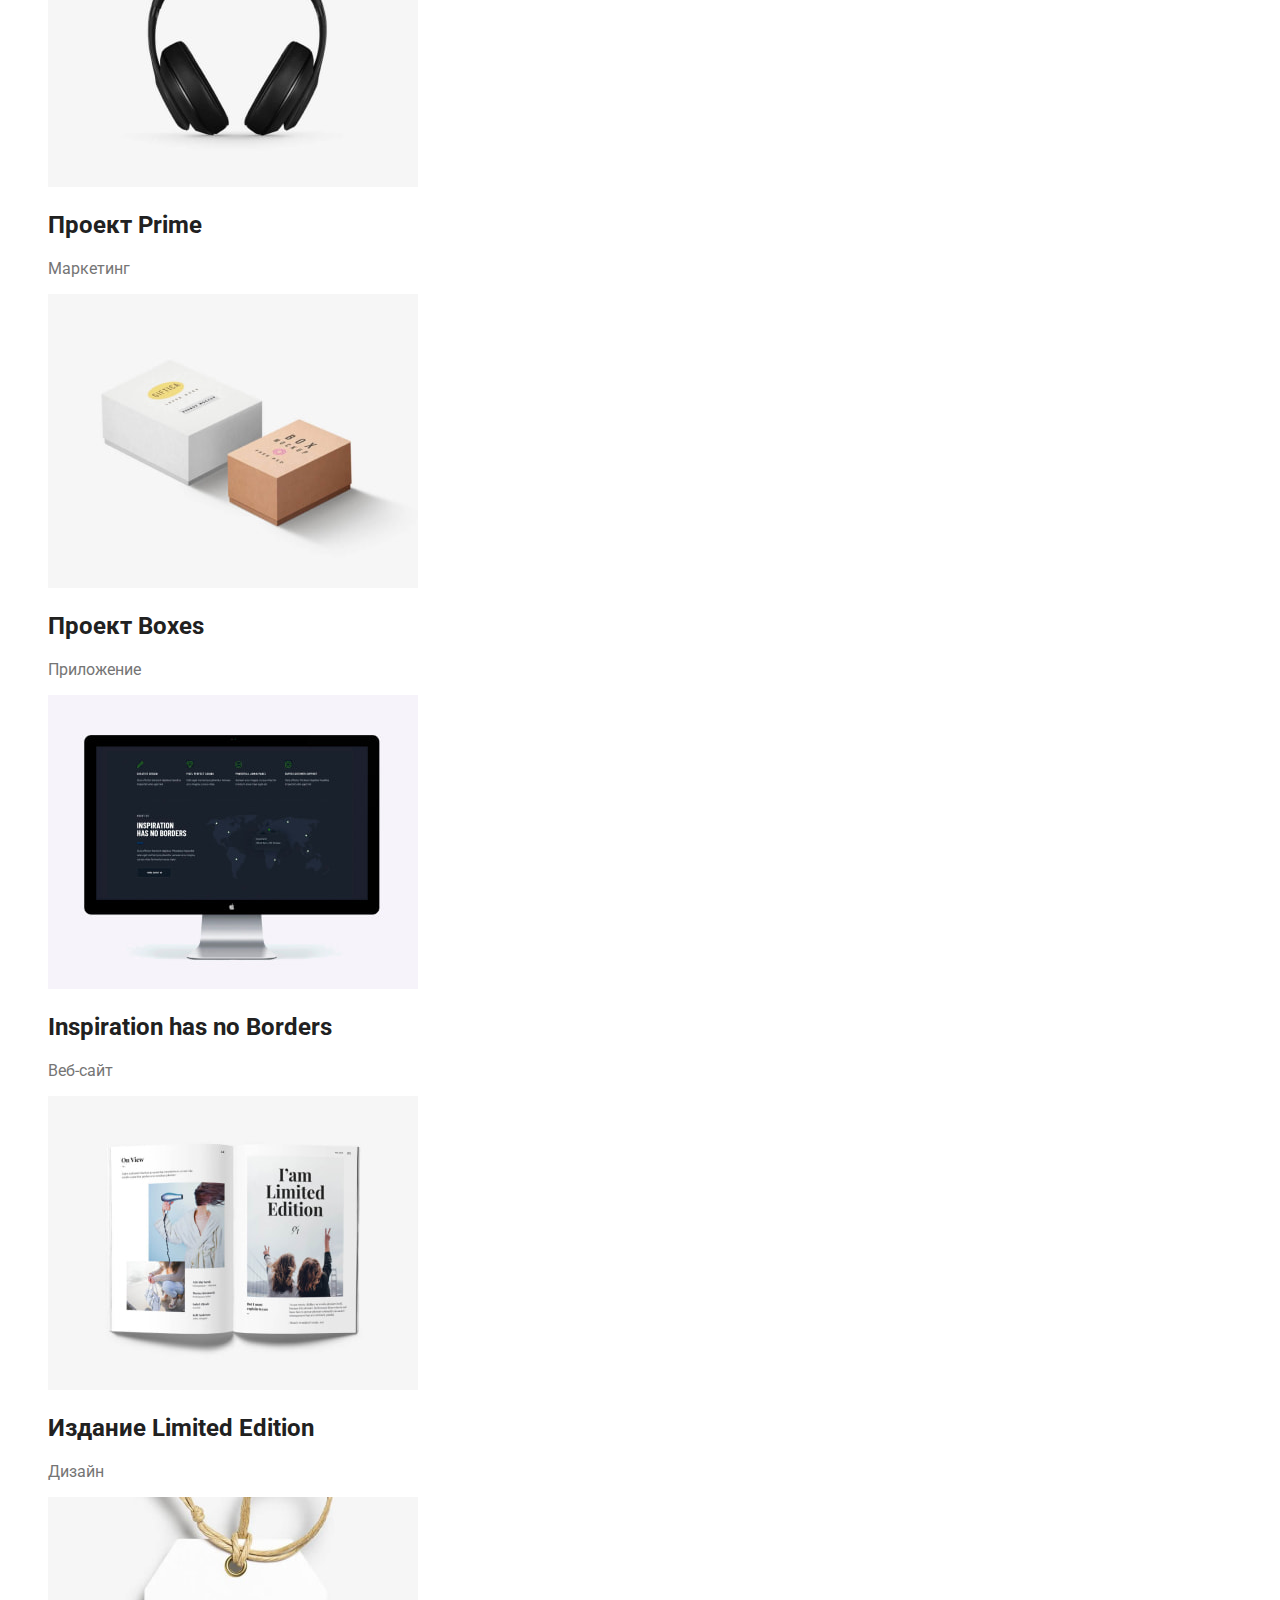
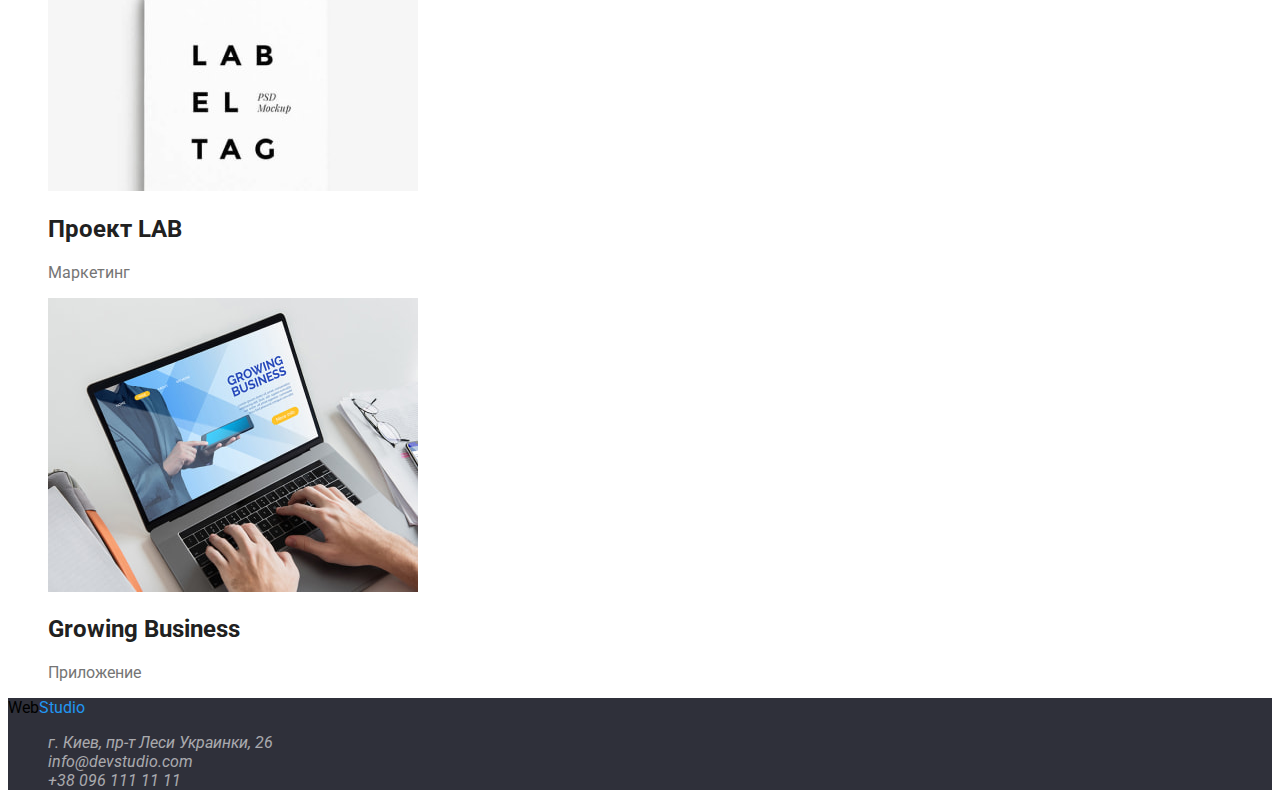
==== commit 7aaedfd7: "Update portfolio.html" ====
--- a/portfolio.html
+++ b/portfolio.html
@@ -7,57 +7,54 @@
     <title>WebStudio</title>
     <link rel="preconnect" href="https://fonts.googleapis.com">
     <link rel="preconnect" href="https://fonts.gstatic.com" crossorigin>
-    <link href="https://fonts.googleapis.com/css2?family=Montserrat:wght@400;700&family=Raleway:wght@700&display=swap" rel="stylesheet">
-    <link rel="preconnect" href="https://fonts.googleapis.com">
-    <link rel="preconnect" href="https://fonts.gstatic.com" crossorigin>
-    <link href="https://fonts.googleapis.com/css2?family=Montserrat:wght@400;700&family=Raleway:wght@700&family=Roboto:wght@400;500;700;900&display=swap" rel="stylesheet">
+    <link href="https://fonts.googleapis.com/css2?family=Raleway:wght@700&family=Roboto:wght@400;500;700;900&display=swap" rel="stylesheet">
     <link rel="stylesheet" href="./CSS/styles.css">
 </head>
 <body>
 <!-- HEADER -->
     <header class="header">
-        <a class="logo" href="./index.html"><span class="logo-acent">Web</span> Studio</a>
+        <a class="logo" href="./index.html">Web<span class="logo-acent">Studio</span></a>
         <nav class="site-nav">
-            <ul class="site-nav-list">
+            <ul class="site-nav-list list">
                 <li class="list-item"><a class="link" href="./index.html">Студия</a></li>
-                <li class="list-item"><a class="link" href="./portfolio.html">Портфолио</a></li>
+                <li class="list-item"><a class="link current" href="./portfolio.html">Портфолио</a></li>
                 <li class="list-item"><a class="link" href="/">Контакты</a></li>
             </ul>
         </nav>
-        <ul class="contact-list">
+        <ul class="contact-list list">
             <li class="list-item"><a class="link" href="mailto:info@devstudio.com">info@devstudio.com</a></li>
             <li class="list-item"><a class="link" href="tel:+38-096-111-11-11">+38 096 111 11 11</a></li>
         </ul>
     </header>
     <main>
-<!-- MAIN  -->
+<!-- MAIN section  -->
      <section class="main">
         <h1 hidden> портфолио проектов</h1>
-        <ul class="filter-list">
-            <li><button class="filter-btn" type="button">Все</button></li>
-            <li><button class="filter-btn" type="button">Веб-сайты</button></li>
-            <li><button class="filter-btn" type="button">Приложения</button></li>
-            <li><button class="filter-btn" type="button">Дизайн</button></li>
-            <li><button class="filter-btn" type="button">Маркетинг</button></li>
+        <ul class="filter-list list">
+            <li><button class="filter-btn btn" type="button">Все</button></li>
+            <li><button class="filter-btn btn" type="button">Веб-сайты</button></li>
+            <li><button class="filter-btn btn" type="button">Приложения</button></li>
+            <li><button class="filter-btn btn" type="button">Дизайн</button></li>
+            <li><button class="filter-btn btn" type="button">Маркетинг</button></li>
         </ul>
-     </section>
+     
 <!-- Portfolio cards -->
-     <section class="portfolio">
-        <ul class="portfolio-list">
+    
+        <ul class="portfolio-list list">
             <li class="portfolio-item">
                 <a href=""><img src="./image/portfolio/img-1.jpg" alt="веб-сайт технокряк" width="370"></a>
                 <h2 class="section-title">Технокряк</h2>
-                <p>Веб-сайт</p>
+                <p class="portf-dsc">Веб-сайт</p>
             </li>
             <li class="portfolio-item">
                 <a href=""><img src="./image/portfolio/img-2.jpg" alt="постер баскетбольного турнира" width="370"></a>
                 <h2 class="section-title">Постер New Orlean vs Golden Star</h2>
-                <p>Дизайн</p>
+                <p class="portf-dsc">Дизайн</p>
             </li>
             <li class="portfolio-item">
                 <a href=""><img src="./image/portfolio/img-3.jpg" alt="обложка приложения рыбный ресторан" width="370"></a>
                 <h2 class="section-title">Ресторан Seafood</h2>
-                <p>Приложение</p>
+                <p class="portf-dsc">Приложение</p>
             </li>
             <li class="portfolio-item">
                 <a href=""><img src="./image/portfolio/img-4.jpg" alt="наушники" width="370"></a>
@@ -67,37 +64,37 @@
             <li class="portfolio-item">
                 <a href=""><img src="./image/portfolio/img-5.jpg" alt="две коробки" width="370"></a>
                 <h2 class="section-title">Проект Boxes</h2>
-                <p>Приложение</p>
+                <p class="portf-dsc">Приложение</p>
             </li>
             <li class="portfolio-item">
                 <a href=""><img src="./image/portfolio/img-6.jpg" alt="монитор" width="370"></a>
                 <h2 class="section-title" lang="en">Inspiration has no Borders</h2>
-                <p>Веб-сайт</p>
+                <p class="portf-dsc">Веб-сайт</p>
             </li>
             <li class="portfolio-item">
                 <a href=""><img src="./image/portfolio/img-7.jpg" alt="дизайн издания" width="370"></a>
                 <h2 class="section-title">Издание Limited Edition</h2>
-                <p>Дизайн</p>
+                <p class="portf-dsc">Дизайн</p>
             </li>
             <li class="portfolio-item">
                 <a href=""><img src="./image/portfolio/img-8.jpg" alt="бирка лаб" width="370"></a>
                 <h2 class="section-title">Проект LAB</h2>
-                <p>Маркетинг</p>
+                <p class="portf-dsc">Маркетинг</p>
             </li>
             <li class="portfolio-item">
                 <a href=""><img src="./image/portfolio/img-9.jpg" alt="ноутбук" width="370"></a>
                 <h2 class="section-title" lang="en">Growing Business</h2>
-                <p>Приложение</p>
+                <p class="portf-dsc">Приложение</p>
             </li>
         </ul>
      </section>
     </main>
-<!-- Footer -->
+<!-- Footer section -->
     <footer class="footer">
-        <a class="logo" href="./index.html"><span class="logo-acent">Web</span>Studio</a>
+        <a class="logo" href="./index.html">Web<span class="logo-acent">Studio</span></a>
         <address class="address">
-            <ul class="address-list">
-                <li class="addres-item"><a class="address-link" href="https://goo.gl/maps/YeNabfr8arw7dKwr5"
+            <ul class="address-list list">
+                <li class="addres-item"><a class="address-link white" href="https://goo.gl/maps/YeNabfr8arw7dKwr5"
                         rel="noopener noreferrer"> г. Киев, пр-т Леси Украинки, 26</a></li>
                 <li class="addres-item"><a class="address-link" href="mailto:info@devstudio.com">info@devstudio.com</a></li>
                 <li class="addres-item"><a class="address-link" href="tel:+38-096-111-11-11">+38 096 111 11 11</a></li>
--- a/CSS/styles.css
+++ b/CSS/styles.css
@@ -5,16 +5,26 @@
     --background: #E5E5E5;
     --white: #ffffff;
     --dark: #2F303A;
+    --black-acent: #000000;
+    --adress-color: #FFFFFF99;
+    --filter-background: #F5F4FA;
 }
 /* основные стили */
 body {
     color: var(--text-color);
     background-color: var(--white);
     font-family: 'Montserrat', sans-serif;
-        font-family: 'Raleway', sans-serif;
-        font-family: 'Roboto', sans-serif;
+    font-family: 'Raleway', sans-serif;
+    font-family: 'Roboto', sans-serif;
 }
-ul {
+.site-nav-list,
+.contact-list,
+.competence-list,
+.work-list,
+.team-list,
+.address-list,
+.portfolio-list,
+.filter-list {
     list-style: none;
 }
 .section-title,
@@ -22,24 +32,33 @@
     color: var(--text-color-title);
 }
 .logo {
-    color: #000000;
+    color: var(--black-acent)
 }
 .logo span {
     color: var(--acent);
 }
 
 /* стили для меню сайта */
-.site-nav a {
+.site-nav .link {
     color: var(--text-color-title);
 }
-.site-nav a:hover,
-.site-nav a:focus {
+.site-nav .link:hover,
+.site-nav .link:focus {
     color: var(--acent);
 }
-.auth-nav a:hover,
-.auth-nav a:focus {
+.contact-list .link {
+    color: var(--text-color);
+}
+.contact-list .link:hover,
+.contact-list .link:focus {
         color: var(--acent);
     }
+.logo,
+.link, 
+.address-link {
+    text-decoration: none;
+}
+
 /* стили для героя */
 .hero {
     background-color: var(--dark);
@@ -50,31 +69,39 @@
 .hero-button {
     color: var(--white);
     background-color: var(--acent);
+    cursor: pointer;
+}
+.hero-button:hover,
+.hero-button:focus {
+    color: var(--white);
+    background-color: var(--acent);
 }
 /* стили для секции наша команда */
 .team {
     background-color: var(--background);
 }
-.team-list li {
+.team-item {
     background-color: var(--white);
 }
 /* стили для футера */
-footer {
+.footer {
     background-color: var(--dark);
 }
-.address-list {
-    color: #FFFFFF99;
+.address-link {
+    color: var(--adress-color);
 }
-.address-list:first-child {
+.address-list + .address-list {
     color: var(--white);
 }
+
 /* стили кнопок фильтра в портфолио */
-button {
+.filter-btn {
     color: var(--text-color-title);
-    background-color: #F5F4FA;
+    background-color: var(--filter-background);
+    cursor: pointer;
 }
-button:hover,
-button:focus {
+.filter-btn:hover,
+.filter-btn:focus {
 color: var(--white);
 background-color: var(--acent);
 }